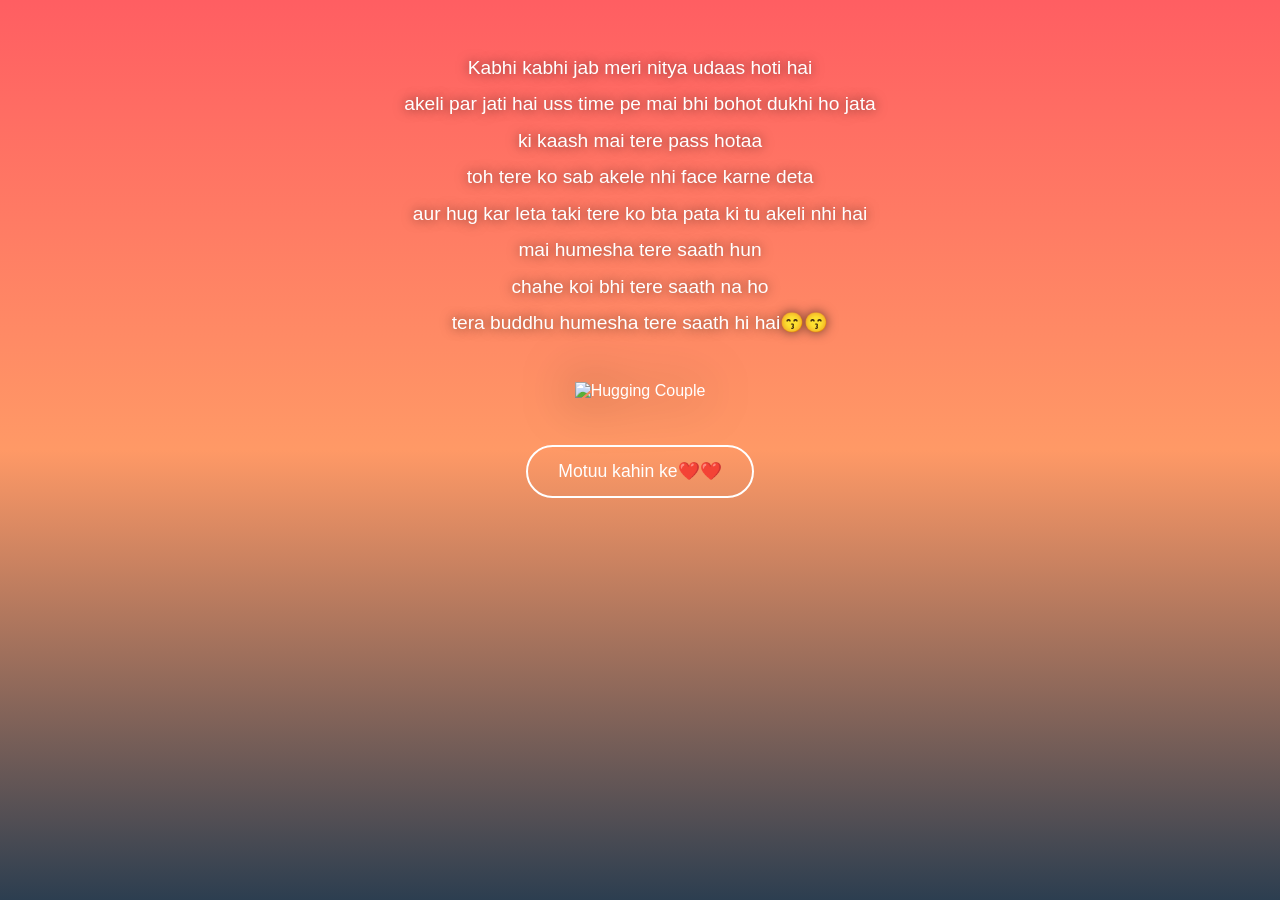
==== hug.html @ f2b4fa3f "Add hug.html for Hug Day celebration" ====
<!DOCTYPE html>
<html>
<head>
    <title>Hug Day</title>

    <style>
        body {
            margin: 0;
            padding: 0;
            font-family: 'Segoe UI', sans-serif;
            color: white;
            text-align: center;
            background: linear-gradient(to top, #2c3e50, #ff9966, #ff5e62);
            background-attachment: fixed;
        }

        .container {
            padding: 50px 20px;
        }

        .text {
            font-size: 1.2rem;
            line-height: 1.9;
            max-width: 800px;
            margin: auto;
            text-shadow: 0 0 12px rgba(0,0,0,0.6);
        }

        .hug-img {
            margin-top: 40px;
            width: 320px;
            filter: drop-shadow(0 0 25px rgba(0,0,0,0.7));
        }

        .btn {
            margin-top: 45px;
            background: transparent;
            border: 2px solid white;
            padding: 14px 30px;
            color: white;
            font-size: 1.1rem;
            border-radius: 30px;
            cursor: pointer;
            transition: 0.3s;
        }

        .btn:hover {
            background: white;
            color: black;
            transform: scale(1.08);
        }
    </style>
</head>

<body>

    <div class="container">

        <div class="text">
            Kabhi kabhi jab meri nitya udaas hoti hai <br>
            akeli par jati hai uss time pe mai bhi bohot dukhi ho jata <br>
            ki kaash mai tere pass hotaa <br>
            toh tere ko sab akele nhi face karne deta <br>
            aur hug kar leta taki tere ko bta pata ki tu akeli nhi hai <br>
            mai humesha tere saath hun <br>
            chahe koi bhi tere saath na ho <br>
            tera buddhu humesha tere saath hi hai😙😙
        </div>

        <!-- Hugging Couple Silhouette -->
        <img class="hug-img"
        src="https://pngimg.com/uploads/couple/couple_PNG63.png"
        alt="Hugging Couple">

        <br>

        <button class="btn" onclick="location.href='kiss.html'">
            Motuu kahin ke❤️❤️
        </button>

    </div>

</body>
</html>
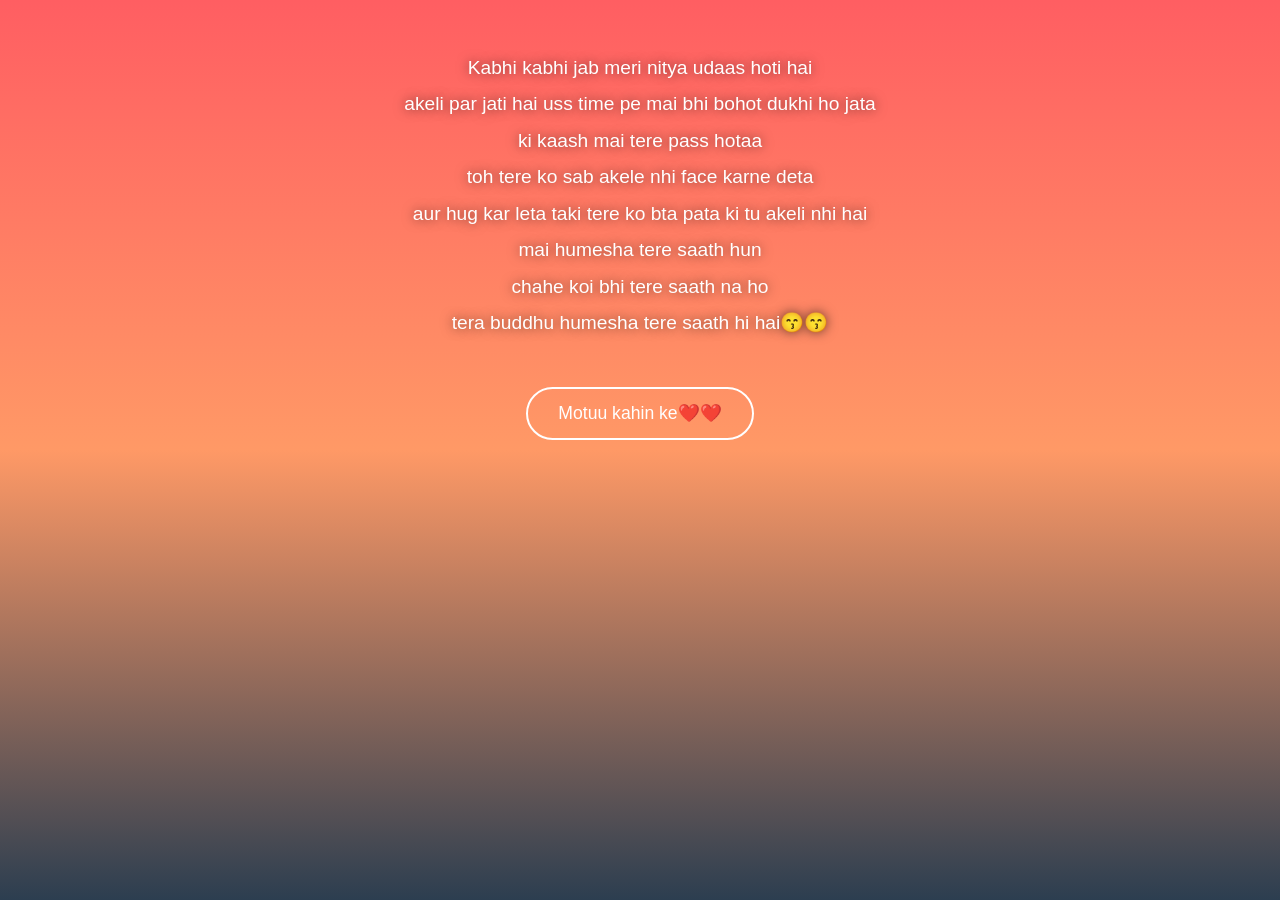
==== commit 8f30ad40: "Remove hugging couple image from hug.html Removed the hugging couple silhouette image from hug.html." ====
--- a/hug.html
+++ b/hug.html
@@ -65,12 +65,7 @@
             mai humesha tere saath hun <br>
             chahe koi bhi tere saath na ho <br>
             tera buddhu humesha tere saath hi hai😙😙
-        </div>
-
-        <!-- Hugging Couple Silhouette -->
-        <img class="hug-img"
-        src="https://pngimg.com/uploads/couple/couple_PNG63.png"
-        alt="Hugging Couple">
+        
 
         <br>
 
